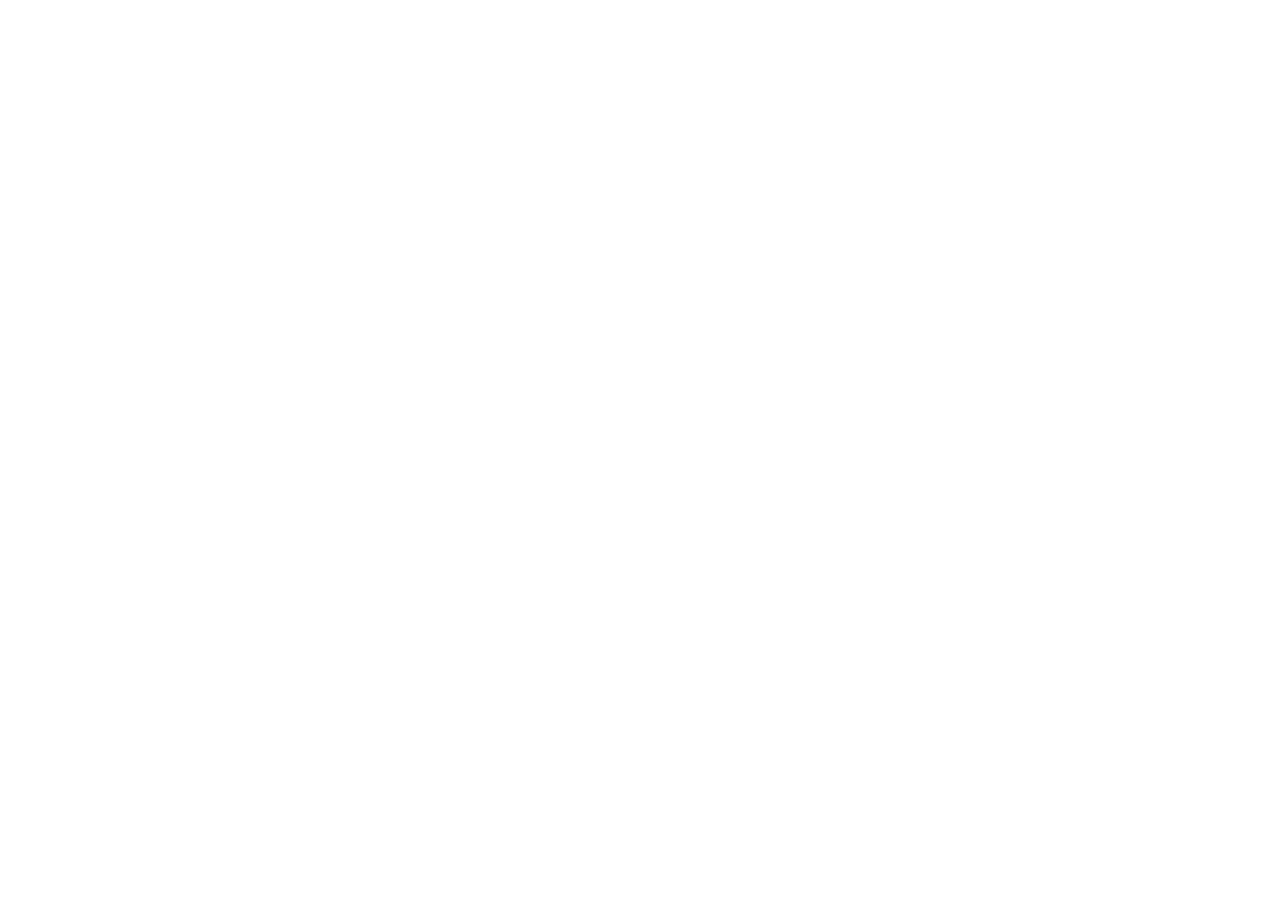
==== index.html @ 197031f7 "Second commit" ====
<!DOCTYPE html>
<html lang="pt-br">
<head>
    <meta charset="UTF-8">
    <meta name="viewport" content="width=device-width, initial-scale=1.0">
    <title>Document</title>

    <link rel="stylesheet" href="css/style.css">
</head>
<body>
    
</body>
</html>
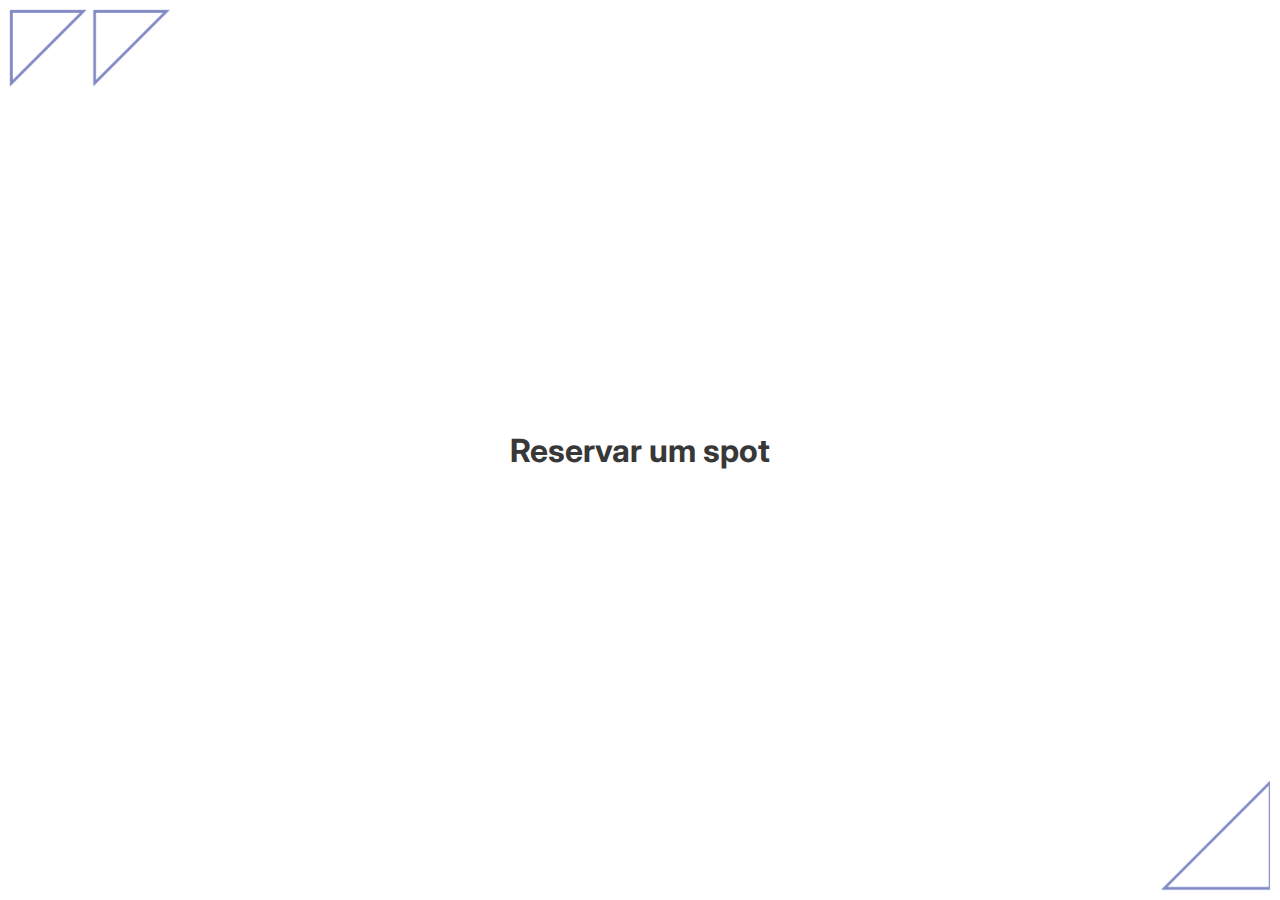
==== commit 3934bd81: "Inicializando mensagens" ====
--- a/index.html
+++ b/index.html
@@ -3,11 +3,22 @@
 <head>
     <meta charset="UTF-8">
     <meta name="viewport" content="width=device-width, initial-scale=1.0">
-    <title>Document</title>
+    <title>Reservas de spot</title>
 
     <link rel="stylesheet" href="css/style.css">
 </head>
 <body>
-    
+    <div id="imgCima"><img src="img/grafismo-J&F 1.png" alt="fundo"></div>
+
+    <main>
+        <h1 id="titleSpot">Reservar um spot</h1>
+        <section>
+            <article class="room"></article>
+            <article class="room"></article>
+            <article class="room"></article>
+        </section>
+    </main>
+
+    <div id="imgBaixo"><img src="img/grafismo-J&F 2.png" alt="fundo"></div>
 </body>
 </html>--- a/css/style.css
+++ b/css/style.css
@@ -0,0 +1,47 @@
+@charset "UTF-8";
+@import url('https://fonts.googleapis.com/css2?family=Inter:wght@100..900&display=swap');
+
+:root {
+    --azul100: #001489;
+    --azul70: #4C5AAC;
+    --azul20: #CCD0E7;
+    --azul05: #F2F3F9;
+    --font: #383838;
+}
+
+* {
+    margin: 0;
+    padding: 0;
+    box-sizing: border-box;
+    font-family: "Inter", sans-serif;
+}
+
+body {
+    height: 100vh;
+}
+
+#imgCima {
+    position: fixed;
+    display: flex;
+}
+
+#imgBaixo {
+    position: fixed;
+    right: 0;
+    bottom: 0;    
+    display: flex;
+}
+div>img {
+    width: 15rem;
+    margin: 10px;
+}
+main {
+    height: 100vh;
+}
+#titleSpot {
+    color: #383838;
+    justify-content: center;
+    align-items: center;
+    display: flex;
+    height: 100%;
+}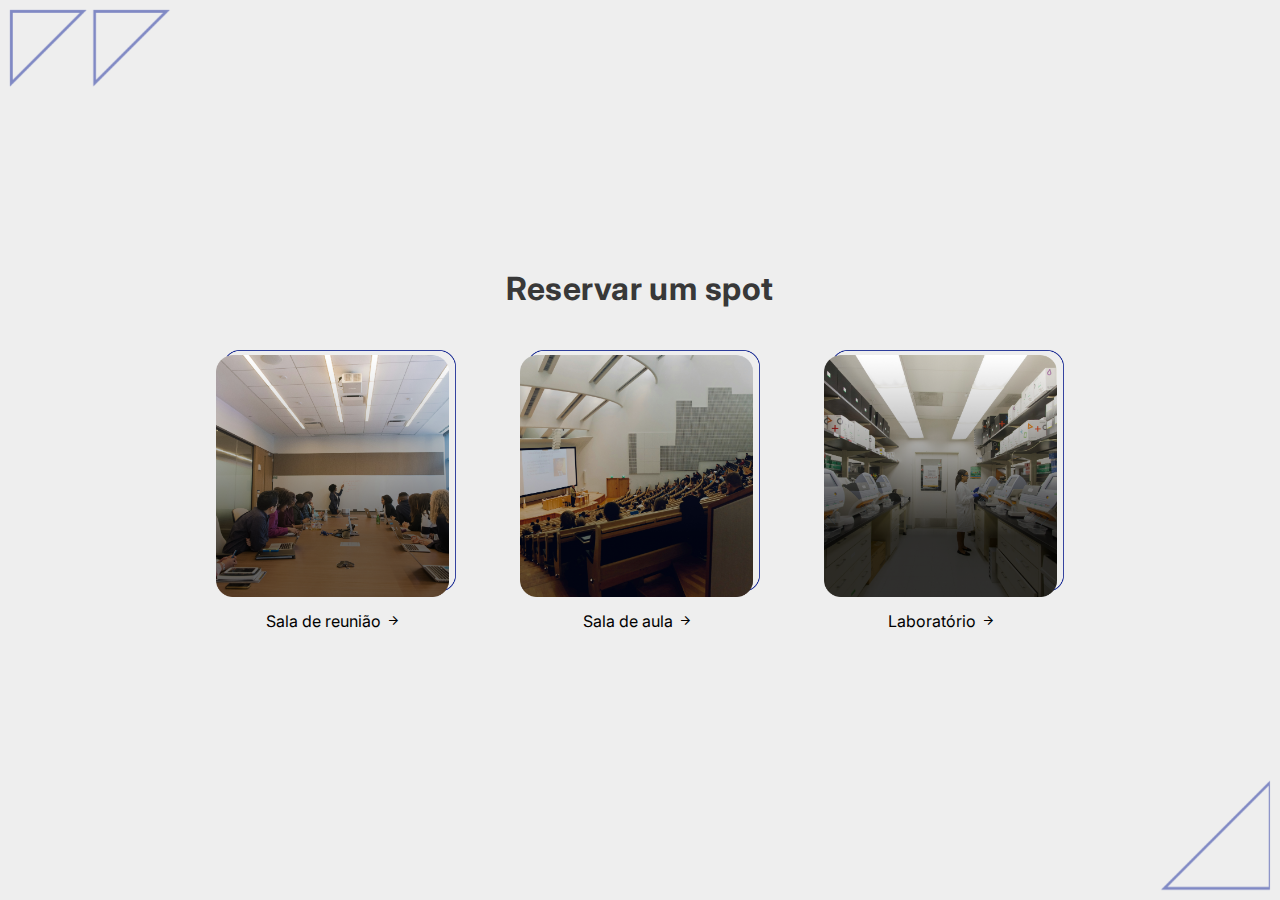
==== commit 28982c10: "Adicionando opções de seleção" ====
--- a/index.html
+++ b/index.html
@@ -1,24 +1,42 @@
 <!DOCTYPE html>
 <html lang="pt-br">
+
 <head>
     <meta charset="UTF-8">
     <meta name="viewport" content="width=device-width, initial-scale=1.0">
     <title>Reservas de spot</title>
-
+    <link rel="stylesheet"
+        href="https://fonts.googleapis.com/css2?family=Material+Symbols+Outlined:opsz,wght,FILL,GRAD@24,400,0,0" />
     <link rel="stylesheet" href="css/style.css">
 </head>
+
 <body>
     <div id="imgCima"><img src="img/grafismo-J&F 1.png" alt="fundo"></div>
 
     <main>
-        <h1 id="titleSpot">Reservar um spot</h1>
         <section>
-            <article class="room"></article>
-            <article class="room"></article>
-            <article class="room"></article>
+            <h1 id="titleSpot">Reservar um spot</h1>
+            <article>
+                <div class="room">
+                    <img src="img/img_sala_reuniao.png" alt="Imagem de uma sala de reunião">
+                    <p>Sala de reunião <span class="material-symbols-outlined">
+                            arrow_forward</span></p>
+                </div>
+                <div class="room">
+                    <img src="img/img_sala_aula.png" alt="Imagem de uma sala de aula">
+                    <p>Sala de aula <span class="material-symbols-outlined">
+                        arrow_forward</span></p>
+                </div>
+                <div class="room">
+                    <img src="img/img_sala_lab.png" alt="Imagem de um laboratório">
+                    <p>Laboratório <span class="material-symbols-outlined">
+                        arrow_forward</span></p>
+                </div>
+            </article>
         </section>
     </main>
 
     <div id="imgBaixo"><img src="img/grafismo-J&F 2.png" alt="fundo"></div>
 </body>
+
 </html>--- a/css/style.css
+++ b/css/style.css
@@ -7,6 +7,7 @@
     --azul20: #CCD0E7;
     --azul05: #F2F3F9;
     --font: #383838;
+    --bg: #EEEEEE;
 }
 
 * {
@@ -18,6 +19,7 @@
 
 body {
     height: 100vh;
+    background-color: var(--bg);
 }
 
 #imgCima {
@@ -37,11 +39,36 @@
 }
 main {
     height: 100vh;
-}
-#titleSpot {
-    color: #383838;
     justify-content: center;
     align-items: center;
     display: flex;
-    height: 100%;
-}+    text-align: center;
+}
+
+#titleSpot {
+    color: #383838;
+    letter-spacing: 0.48px;
+    margin-bottom: 2rem;
+    font-weight: 700;
+    font-size: 2rem;
+}
+article {
+    display: flex;
+}
+.room {
+    cursor: pointer;
+}
+.room img {
+    margin-inline: 2rem;    
+}
+.room p {
+    text-align: center;
+    align-items: center;
+    display: flex;
+    width: 100%;
+    justify-content: center;
+}
+.room span {
+    font-size: 15px;
+    padding-inline: 5px;
+}
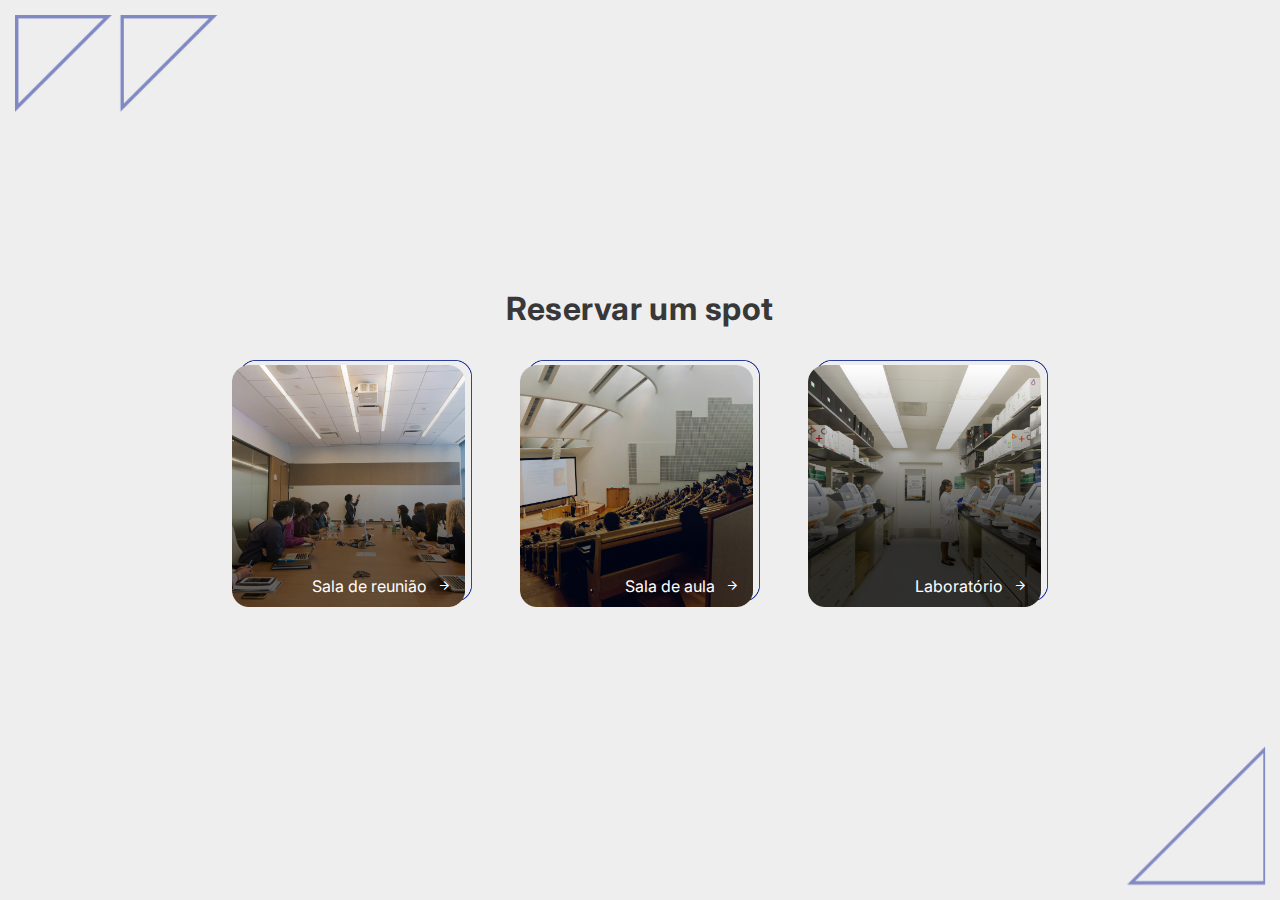
==== commit e102cc10: "nao sei oq colocar" ====
--- a/index.html
+++ b/index.html
@@ -8,6 +8,7 @@
     <link rel="stylesheet"
         href="https://fonts.googleapis.com/css2?family=Material+Symbols+Outlined:opsz,wght,FILL,GRAD@24,400,0,0" />
     <link rel="stylesheet" href="css/style.css">
+    <script src="js/script.js" defer></script>
 </head>
 
 <body>
@@ -17,21 +18,25 @@
         <section>
             <h1 id="titleSpot">Reservar um spot</h1>
             <article>
+
                 <div class="room">
                     <img src="img/img_sala_reuniao.png" alt="Imagem de uma sala de reunião">
                     <p>Sala de reunião <span class="material-symbols-outlined">
                             arrow_forward</span></p>
                 </div>
+
                 <div class="room">
                     <img src="img/img_sala_aula.png" alt="Imagem de uma sala de aula">
                     <p>Sala de aula <span class="material-symbols-outlined">
-                        arrow_forward</span></p>
+                            arrow_forward</span></p>
                 </div>
+
                 <div class="room">
                     <img src="img/img_sala_lab.png" alt="Imagem de um laboratório">
                     <p>Laboratório <span class="material-symbols-outlined">
-                        arrow_forward</span></p>
+                            arrow_forward</span></p>
                 </div>
+
             </article>
         </section>
     </main>
--- a/css/style.css
+++ b/css/style.css
@@ -22,21 +22,30 @@
     background-color: var(--bg);
 }
 
-#imgCima {
+#imgCima>img {
     position: fixed;
-    display: flex;
+    margin-left: 15px;
+    margin-top: 15px;
+    width: 19rem;
 }
 
 #imgBaixo {
     position: fixed;
     right: 0;
-    bottom: 0;    
+    bottom: 0;
     display: flex;
 }
+
+#imgBaixo>img {
+    margin-bottom: 15px;
+    margin-right: 15px;
+    width: 19rem;
+}
+
 div>img {
     width: 15rem;
-    margin: 10px;
 }
+
 main {
     height: 100vh;
     justify-content: center;
@@ -46,29 +55,39 @@
 }
 
 #titleSpot {
-    color: #383838;
+    color: var(--font);
     letter-spacing: 0.48px;
     margin-bottom: 2rem;
     font-weight: 700;
     font-size: 2rem;
 }
+
 article {
     display: flex;
+    gap: 3rem;
 }
+
 .room {
     cursor: pointer;
+    position: relative;
+    display: inline-block;
 }
-.room img {
-    margin-inline: 2rem;    
+
+.room p {
+    color: white;
+    position: absolute;
+    bottom: 10px;
+    right: 10px;
+    padding: 5px;
+    text-align: center;
+    justify-content: center;
+    display: flex;
 }
-.room p {
-    text-align: center;
-    align-items: center;
-    display: flex;
-    width: 100%;
-    justify-content: center;
-}
+
 .room span {
     font-size: 15px;
     padding-inline: 5px;
-}
+    margin-left: 5px;
+    align-items: center;
+    display: flex;
+}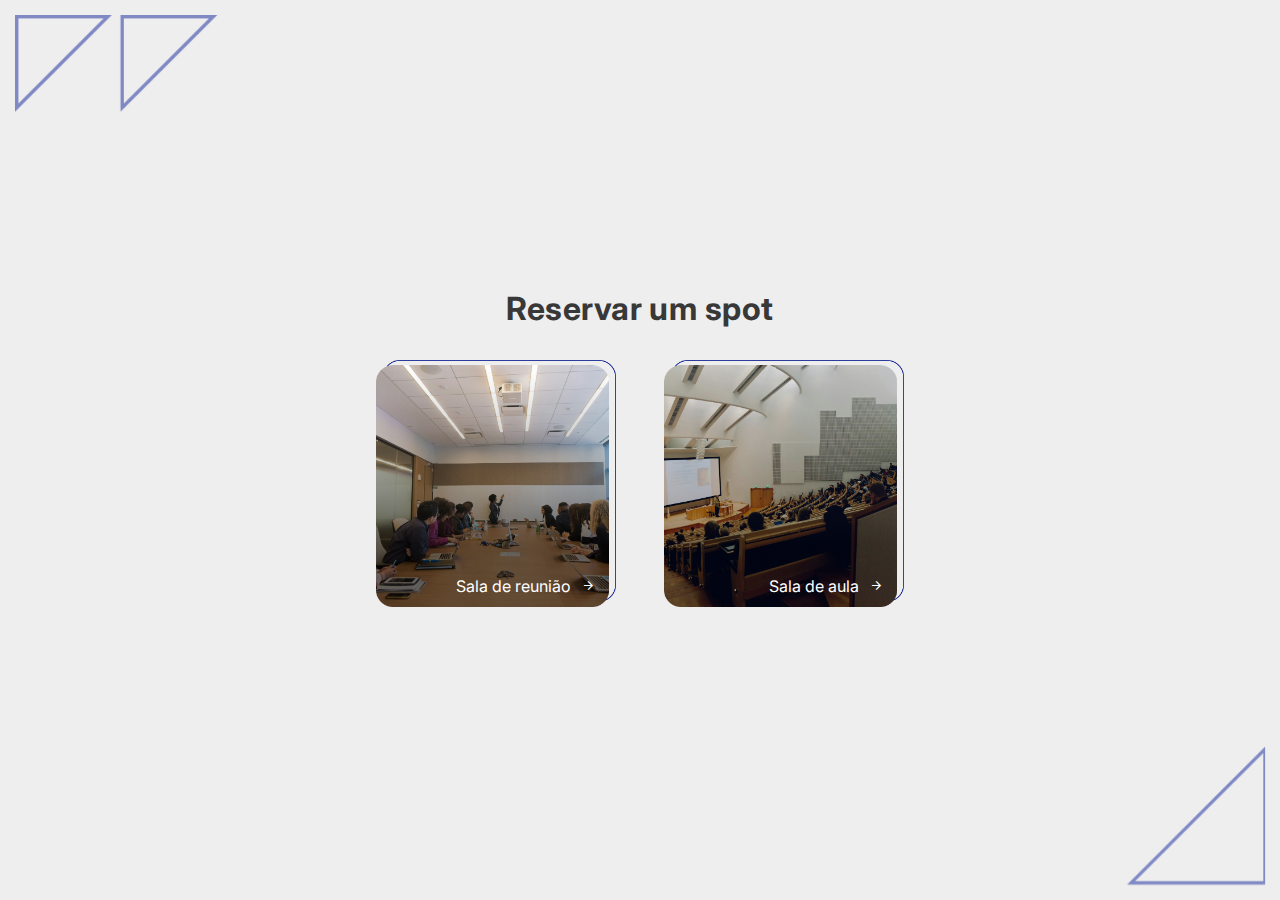
==== commit d24b131c: "Atualizando imagens e adicionando calendário" ====
--- a/index.html
+++ b/index.html
@@ -31,11 +31,6 @@
                             arrow_forward</span></p>
                 </div>
 
-                <div class="room">
-                    <img src="img/img_sala_lab.png" alt="Imagem de um laboratório">
-                    <p>Laboratório <span class="material-symbols-outlined">
-                            arrow_forward</span></p>
-                </div>
 
             </article>
         </section>
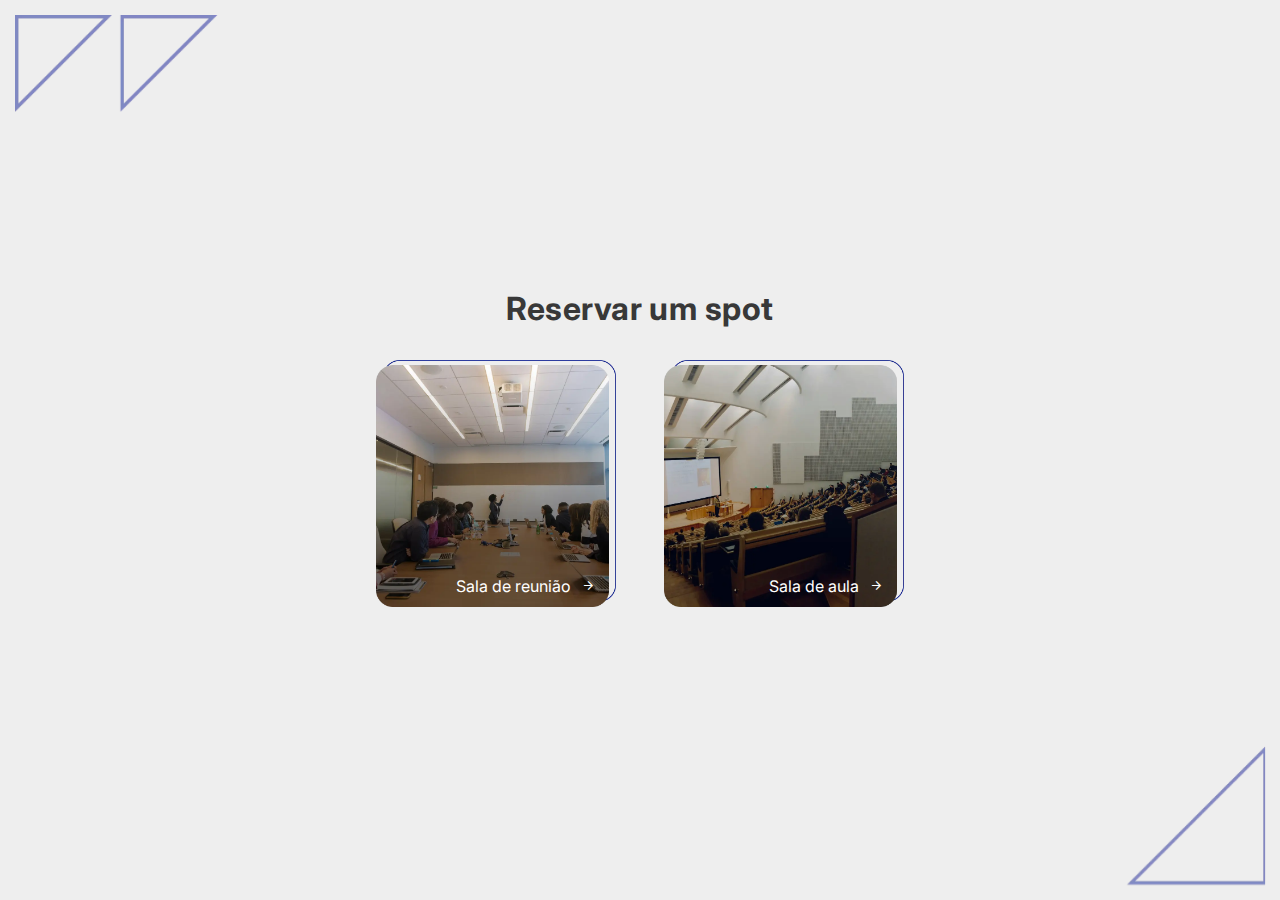
==== commit 122ec22e: "Subindo ultima versão sem mobile" ====
--- a/index.html
+++ b/index.html
@@ -12,7 +12,7 @@
 </head>
 
 <body>
-    <div id="imgCima"><img src="img/grafismo-J&F 1.png" alt="fundo"></div>
+    <div id="imgCima"><img src="img/grafismo-J&F 1.webp" alt="fundo"></div>
 
     <main>
         <section>
@@ -20,13 +20,13 @@
             <article>
 
                 <div class="room">
-                    <img src="img/img_sala_reuniao.png" alt="Imagem de uma sala de reunião">
+                    <img src="img/img_sala_reuniao.webp" alt="Imagem de uma sala de reunião">
                     <p>Sala de reunião <span class="material-symbols-outlined">
                             arrow_forward</span></p>
                 </div>
 
                 <div class="room">
-                    <img src="img/img_sala_aula.png" alt="Imagem de uma sala de aula">
+                    <img src="img/img_sala_aula.webp" alt="Imagem de uma sala de aula">
                     <p>Sala de aula <span class="material-symbols-outlined">
                             arrow_forward</span></p>
                 </div>
@@ -36,7 +36,7 @@
         </section>
     </main>
 
-    <div id="imgBaixo"><img src="img/grafismo-J&F 2.png" alt="fundo"></div>
+    <div id="imgBaixo"><img src="img/grafismo-J&F 2.webp" alt="fundo"></div>
 </body>
 
 </html>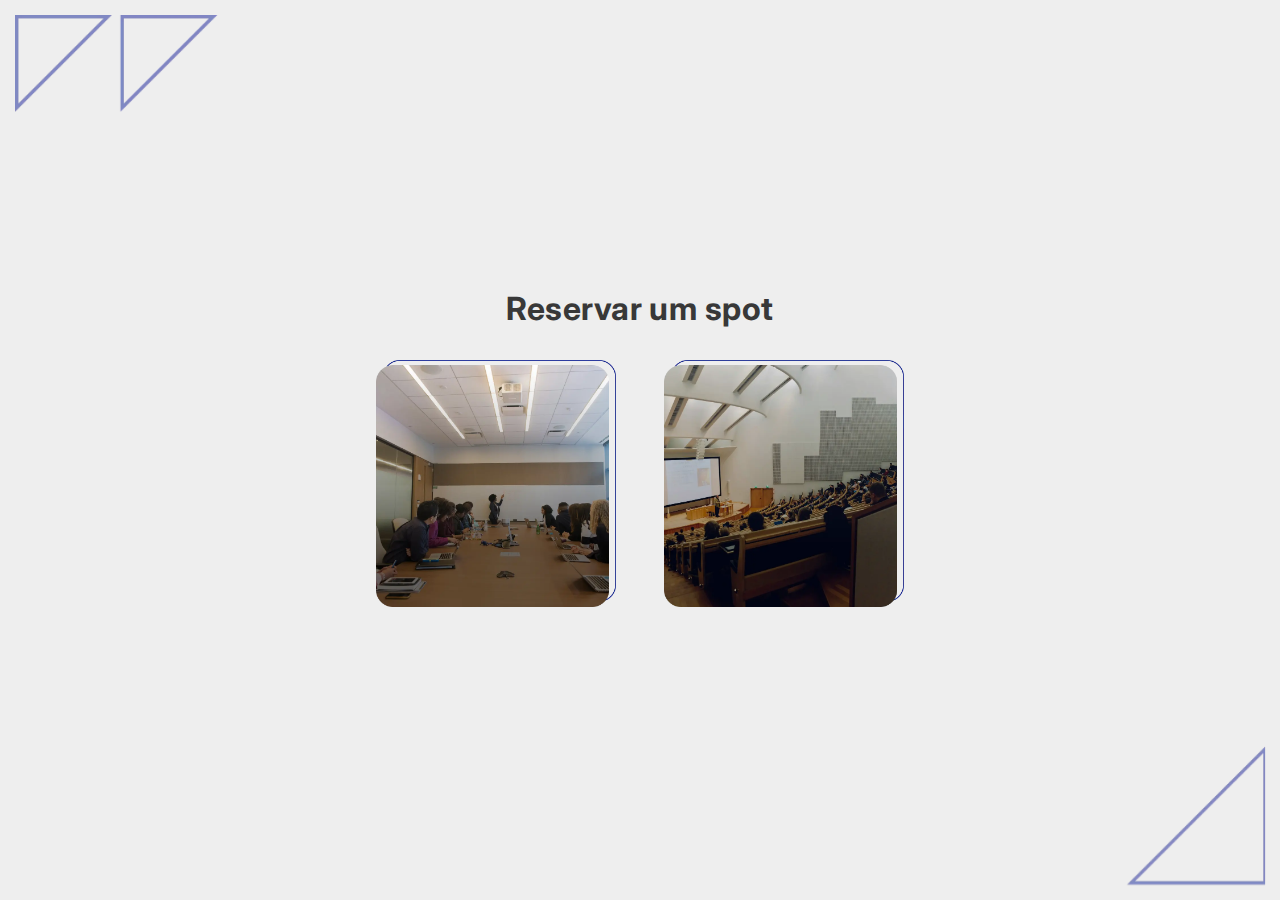
==== commit 8028e1a1: "Testando media 600" ====
--- a/index.html
+++ b/index.html
@@ -8,6 +8,7 @@
     <link rel="stylesheet"
         href="https://fonts.googleapis.com/css2?family=Material+Symbols+Outlined:opsz,wght,FILL,GRAD@24,400,0,0" />
     <link rel="stylesheet" href="css/style.css">
+    <link rel="stylesheet" href="media-query/mq-index.css">
     <script src="js/script.js" defer></script>
 </head>
 
@@ -15,24 +16,21 @@
     <div id="imgCima"><img src="img/grafismo-J&F 1.webp" alt="fundo"></div>
 
     <main>
+        <h1 id="titleSpot">Reservar um spot</h1>
         <section>
-            <h1 id="titleSpot">Reservar um spot</h1>
-            <article>
 
-                <div class="room">
-                    <img src="img/img_sala_reuniao.webp" alt="Imagem de uma sala de reunião">
-                    <p>Sala de reunião <span class="material-symbols-outlined">
-                            arrow_forward</span></p>
-                </div>
+            <picture class="room">
+                <source media="(max-width: 600px)" srcset="img/Bloco-reunião-600px.webp" type="image/webp">
 
-                <div class="room">
-                    <img src="img/img_sala_aula.webp" alt="Imagem de uma sala de aula">
-                    <p>Sala de aula <span class="material-symbols-outlined">
-                            arrow_forward</span></p>
-                </div>
+                <img src="img/img_sala_reuniao.webp" alt="Imagem de uma sala de reunião">
+            </picture>
 
+            <picture class="room">
+                <source media="(max-width: 600px)" srcset="img/Bloco-sala-600px.webp" type="image/webp">
 
-            </article>
+                <img src="img/img_sala_aula.webp" alt="Imagem de uma sala de aula">
+            </picture>
+
         </section>
     </main>
 
--- a/css/style.css
+++ b/css/style.css
@@ -42,7 +42,7 @@
     width: 19rem;
 }
 
-div>img {
+.room>img {
     width: 15rem;
 }
 
@@ -51,7 +51,7 @@
     justify-content: center;
     align-items: center;
     display: flex;
-    text-align: center;
+    flex-direction: column;
 }
 
 #titleSpot {
@@ -62,32 +62,11 @@
     font-size: 2rem;
 }
 
-article {
+section {
     display: flex;
     gap: 3rem;
 }
 
 .room {
     cursor: pointer;
-    position: relative;
-    display: inline-block;
-}
-
-.room p {
-    color: white;
-    position: absolute;
-    bottom: 10px;
-    right: 10px;
-    padding: 5px;
-    text-align: center;
-    justify-content: center;
-    display: flex;
-}
-
-.room span {
-    font-size: 15px;
-    padding-inline: 5px;
-    margin-left: 5px;
-    align-items: center;
-    display: flex;
 }--- a/media-query/mq-index.css
+++ b/media-query/mq-index.css
@@ -0,0 +1,31 @@
+@media screen and (max-width: 600px) {
+
+    #imgCima>img,
+    #imgBaixo>img {
+        opacity: .6;
+        width: 12rem;
+    }
+
+    main {
+        z-index: 2;
+        position: relative;
+    }
+
+    #titleSpot {
+        font-size: 1.5rem;
+    }
+
+    section {
+        display: flex;
+        flex-direction: column;
+        gap: 1rem;
+    }
+
+    .room>img {
+        width: 9rem;
+    }
+}
+
+@media screen and (min-width: 600px) and (max-width: 768px) {
+    
+}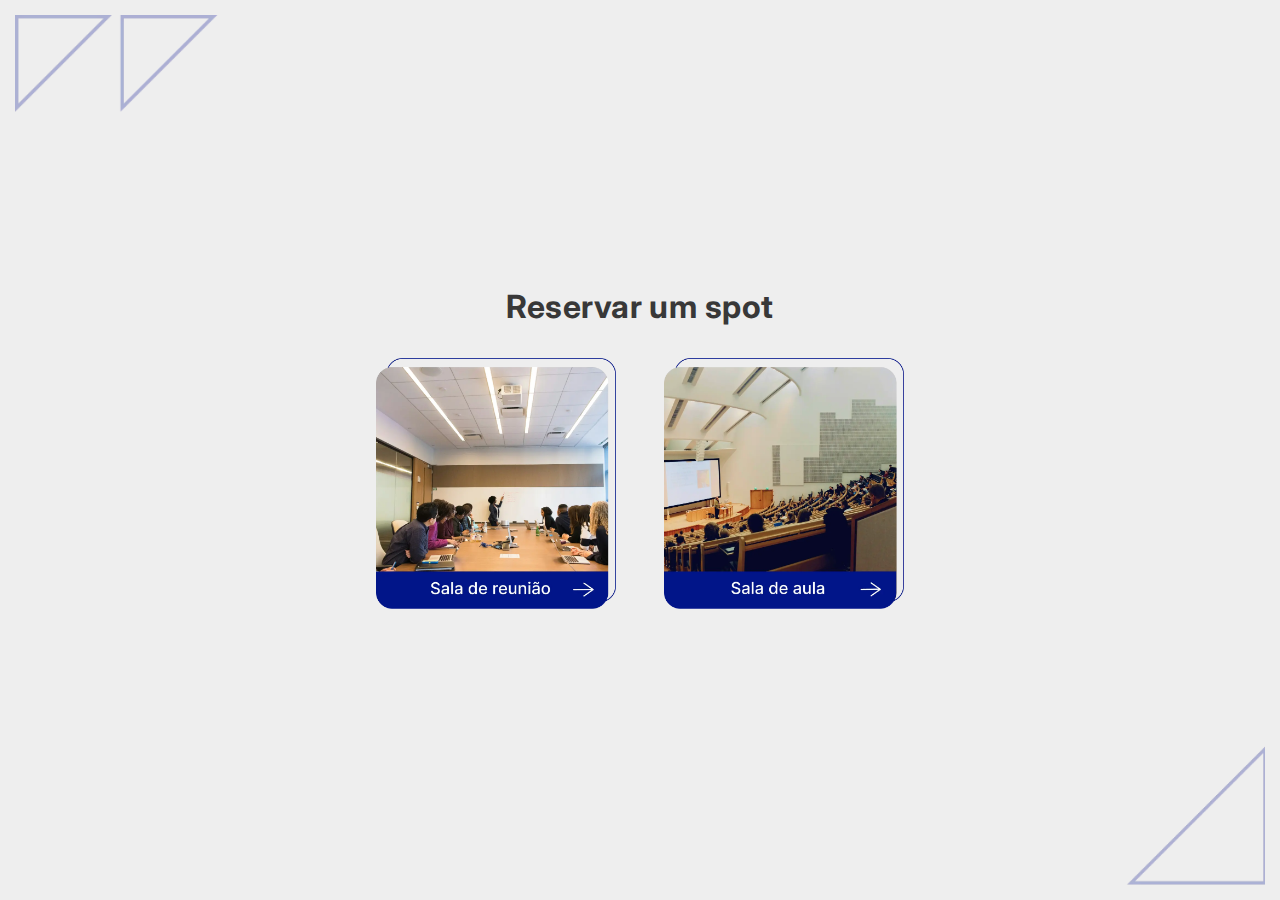
==== commit 2a110bbd: "Finalizando mq da primeira pgn" ====
--- a/index.html
+++ b/index.html
@@ -22,13 +22,21 @@
             <picture class="room">
                 <source media="(max-width: 600px)" srcset="img/Bloco-reunião-600px.webp" type="image/webp">
 
-                <img src="img/img_sala_reuniao.webp" alt="Imagem de uma sala de reunião">
+                <source media="(min-width: 600px) and (max-width: 768px)" srcset="img/Bloco-reuniao-768px.webp" type="image/webp">
+
+                <source media="(min-width: 768px) and (max-width: 992px)" srcset="img/Bloco-reuniao-992px.webp" type="image/webp"> 
+                
+                <img src="img/Bloco-reuniao-1200px.webp" alt="Imagem de uma sala de reunião">
             </picture>
 
             <picture class="room">
                 <source media="(max-width: 600px)" srcset="img/Bloco-sala-600px.webp" type="image/webp">
 
-                <img src="img/img_sala_aula.webp" alt="Imagem de uma sala de aula">
+                <source media="(min-width: 600px) and (max-width: 768px)" srcset="img/Bloco-sala-768px.webp" type="image/webp">
+
+                <source media="(min-width: 768px) and (max-width: 992px)" srcset="img/Bloco-sala-992px.webp" type="image/webp">
+
+                <img src="img/Bloco-sala-1200px.webp" alt="Imagem de uma sala de aula">
             </picture>
 
         </section>
--- a/css/style.css
+++ b/css/style.css
@@ -26,6 +26,7 @@
     position: fixed;
     margin-left: 15px;
     margin-top: 15px;
+    opacity: .6;
     width: 19rem;
 }
 
@@ -39,11 +40,8 @@
 #imgBaixo>img {
     margin-bottom: 15px;
     margin-right: 15px;
+    opacity: .6;
     width: 19rem;
-}
-
-.room>img {
-    width: 15rem;
 }
 
 main {
--- a/media-query/mq-index.css
+++ b/media-query/mq-index.css
@@ -2,7 +2,6 @@
 
     #imgCima>img,
     #imgBaixo>img {
-        opacity: .6;
         width: 12rem;
     }
 
@@ -27,5 +26,67 @@
 }
 
 @media screen and (min-width: 600px) and (max-width: 768px) {
-    
+
+    #imgCima>img,
+    #imgBaixo>img {
+        width: 13rem;
+    }
+
+    #titleSpot {
+        font-size: 1.6rem;
+    }
+
+    section {
+        gap: 2rem;
+    }
+
+    .room>img {
+        width: 10rem;
+    }
+}
+
+@media screen and (min-width: 768px) and (max-width: 992px) {
+
+    #imgCima>img,
+    #imgBaixo>img {
+        width: 15rem;
+    }
+
+    #titleSpot {
+        font-size: 1.8rem;
+    }
+
+    section {
+        gap: 2rem;
+    }
+
+    .room>img {
+        width: 13rem;
+    }
+}
+
+@media screen and (min-width: 992px) and (max-width: 1200px) {
+
+    #imgCima>img,
+    #imgBaixo>img {
+        width: 16rem;
+    }
+
+    main {
+        gap: 1rem;
+    }
+
+    section {
+        gap: 3rem;
+    }
+
+    .room>img {
+        width: 14rem;
+    }
+}
+
+@media screen and (min-width: 1200px) {
+    .room>img {
+        width: 15rem;
+    }
 }